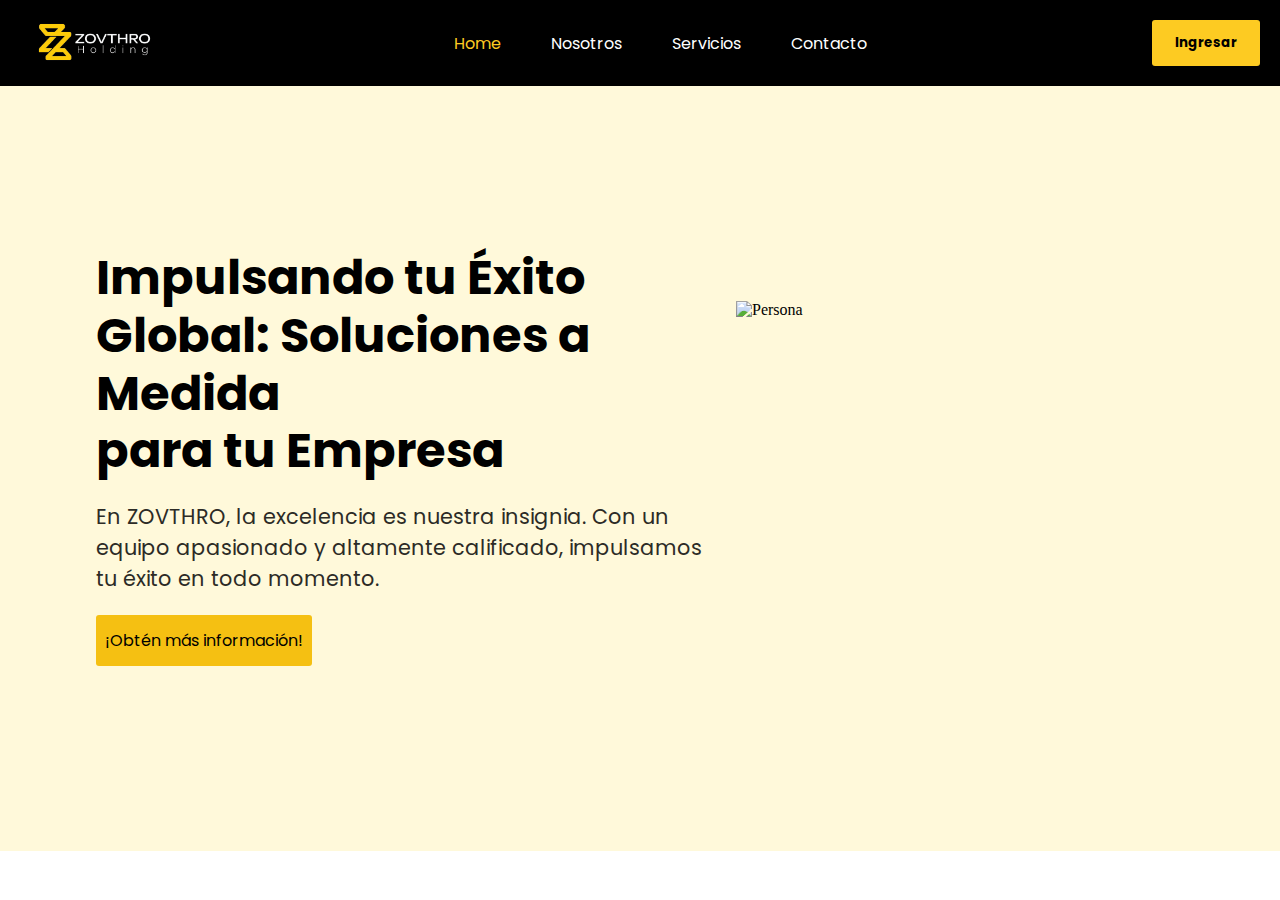
==== selectores/index.html @ 7d28279f "Front-end Zovthro" ====
<!DOCTYPE html>
<html lang="es">
<head>
    <meta charset="UTF-8">
    <meta name="viewport" content="width=device-width, initial-scale=1.0">

    <title>ZOVTHRO Holding</title>
    <link rel="stylesheet" href="styles.css">
    <link rel="preconnect" href="https://fonts.googleapis.com">
    <link rel="preconnect" href="https://fonts.gstatic.com" crossorigin>
    <link href="https://fonts.googleapis.com/css2?family=Poppins:wght@200;300;400;700&display=swap" rel="stylesheet">
</head>
<body>
    <header>
        <nav class="zovthro-nav poppins-regular">
            <img src="logos/Logo_Vf-02-removebg-preview.png" alt="ZOVTHRO Logo">
            <ul class="nav-menu">
                <li><a id="actual" href="#home">Home</a></li>
                <li><a href="#about">Nosotros</a></li>
                <li><a href="#services">Servicios</a></li>
                <li><a href="#contact">Contacto</a></li>
            </ul>
            <button class="ingresar poppins-bold">Ingresar</button>
        </nav>
    </header>
    <main>
        <section class="hero">
            <div class="principal">
                <h1 class="poppins-bold titulo">Impulsando tu Éxito Global: Soluciones a Medida <br> para tu Empresa<h1>
                <p class="poppins-regular parrafo">
                    En ZOVTHRO, la excelencia es nuestra insignia. Con un  <br> 
                    equipo apasionado y altamente calificado, impulsamos  <br>
                    tu éxito en todo momento.
                </p>
                <button class="poppins-regular informacion">¡Obtén más información!</button>
            </div>
            
            <img src="logos/imagen web home.png" alt="Persona" id="persona">
        
            
                <!-- Puedes incluir aquí los otros elementos gráficos decorativos -->
        </section>
    </main>
</body>
</html>
---- selectores/styles.css ----
.poppins-extralight {
    font-family: "Poppins", sans-serif;
    font-weight: 200;
    font-style: normal;
  }
  
.poppins-light {
    font-family: "Poppins", sans-serif;
    font-weight: 300;
    font-style: normal;
    font-size:medium;
  }
  
.poppins-bold {
    font-family: "Poppins", sans-serif;
    font-weight: 700;
    font-style: normal;
    font-size: normal;
  }

.poppins-regular {
    font-family: "Poppins", sans-serif;
    font-weight: 400;
    font-style: normal;
    font-size:medium;
  }

body {
    margin: 0;
    padding: 0;
}

#actual {
    color: #fdcb22  ;
}
.zovthro-nav {
    background-color: black;
}

.nav-menu {
    list-style: none;        
    padding: 0;              
    margin: 0;              
    display: flex;           
    gap: 20px;               
}

nav img {
    width: 12%;
    aspect-ratio: 500/154;
}

.nav-menu li {
    margin: 0;               
}

.nav-menu a {
    text-decoration: none;   
    color: #fff;             
    padding: 10px 15px;      
}

.ingresar {
    background-color: #fdcb22;
    border-radius: 3px;
    border:solid transparent;
    padding: 10px 20px;
    color: #000;               /* Color del texto en el botón */
    cursor: pointer; /* Alinea el botón hacia la derecha */
}

.principal {
    width: 50%;
}

#persona {
    width: 35%;
    aspect-ratio: 4801/3599;
}

nav {
    display: flex;
    align-items: center;       /* Centra verticalmente el contenido del nav */
    justify-content: space-between; /* Distribuye los elementos: menú a la izquierda, botón a la derecha */
    padding: 20px;
    background-color: #fff;    /* Ajusta según tu diseño */
}
/*#858171*/
.hero {
    display: flex;
    justify-content: center;
    align-items: center;
    height: 85vh;  
    background: rgb(255 249 218);  
}

.poppins-bold.titulo {
    margin: 0;
    font-size: 3em;
    line-height: 3.6rem;
}

.poppins-regular.parrafo {
    font-size: 1.3rem;
    color: #2c2b26;
}

.poppins-regular.informacion {
    background-color: rgb(245, 192, 18);
    border-radius: 3px;
    border: solid transparent;
    padding: 10px 6px;
}

/* Media Queries para Responsividad */
@media screen and (max-width: 768px) {
    /* Navegación en columnas */
    .nav-menu {
        flex-direction: column;
        gap: 10px;
        align-items: flex-start;
    }

    .ingresar {
        margin-top: 10px;
        align-self: flex-start;
    }

    .zovthro-nav {
        flex-direction: column;
    }

    .hero {
        flex-direction: column;
    }

    .poppins-bold.titulo {
        font-size: 2em;
        line-height: 2.5rem;
    }

    #persona {
        width: 60%;
    }

    .principal {
        width: 80%;
    }
}

@media screen and (max-width: 480px) {
    .poppins-bold.titulo {
        font-size: 1.8em;
        line-height: 2rem;
    }

    .principal {
        width: 90%;
    }

    .nav-menu a {
        padding: 5px 10px;
    }
}
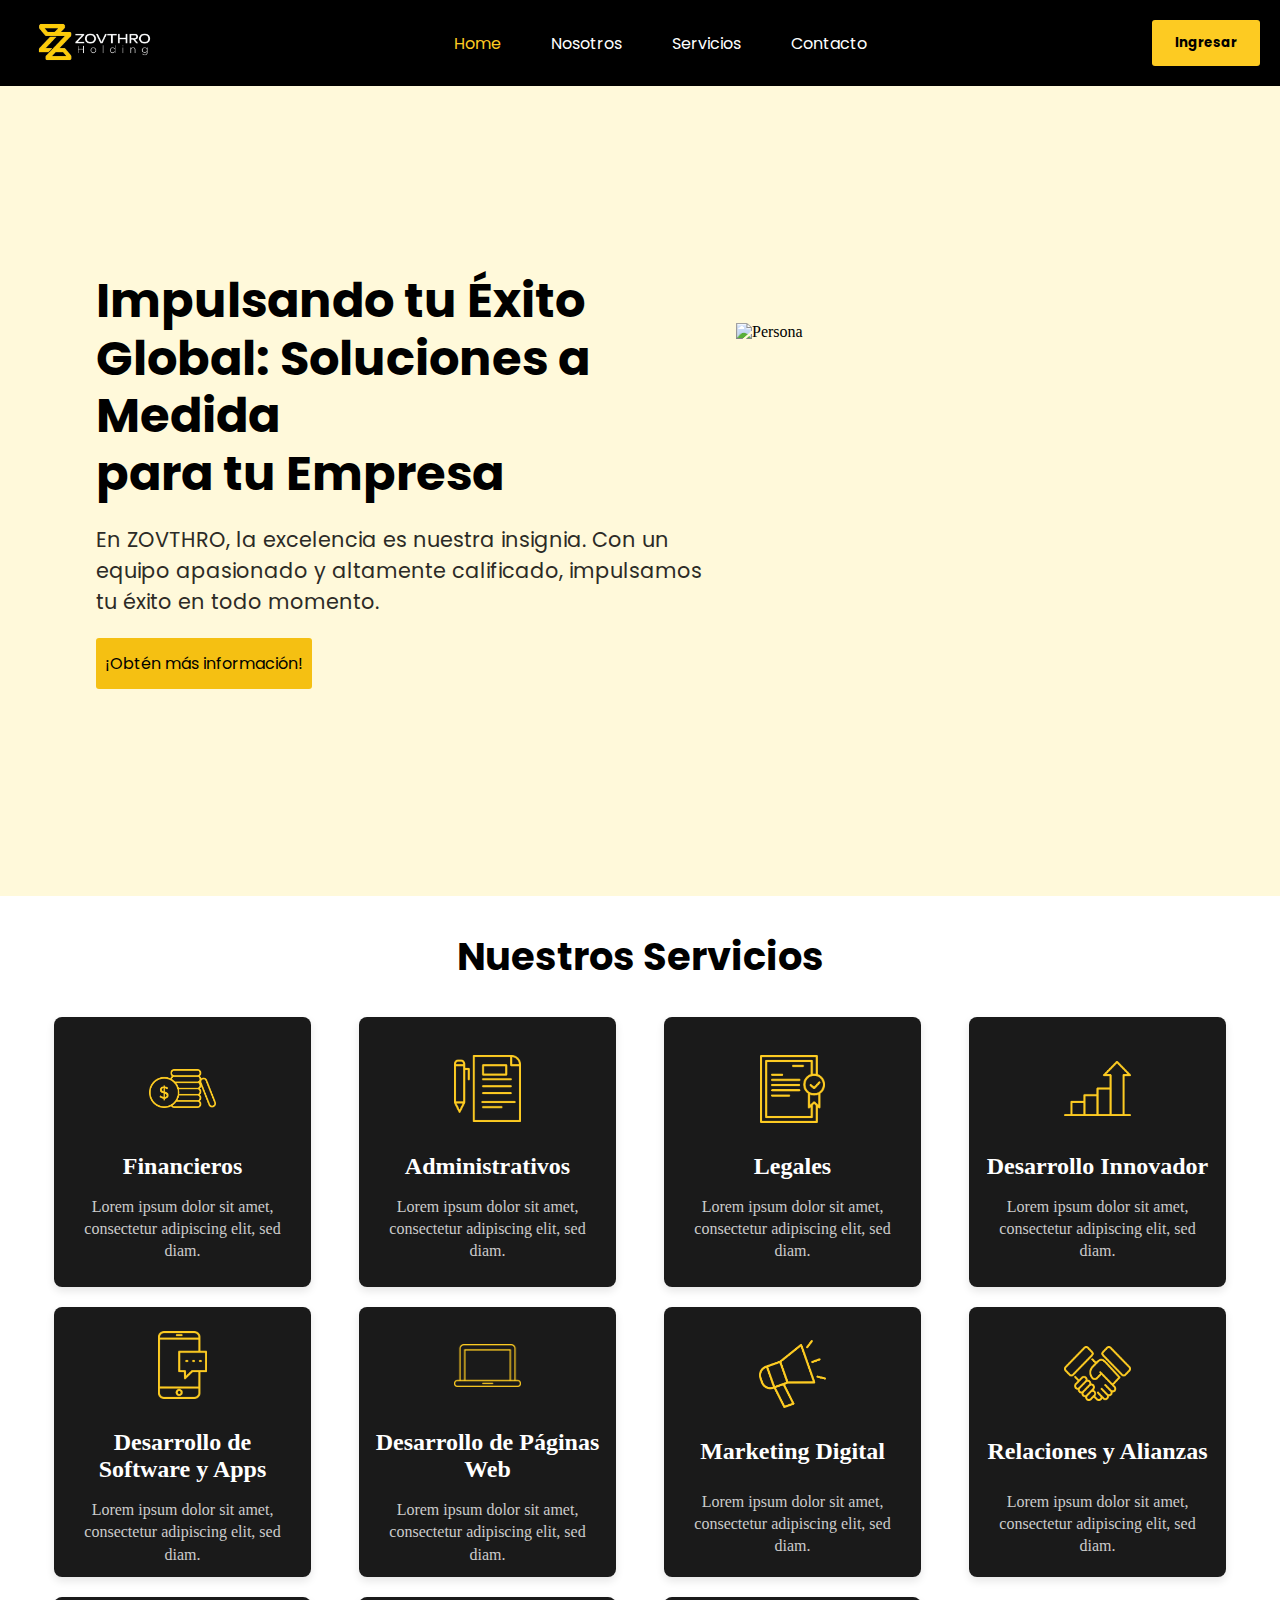
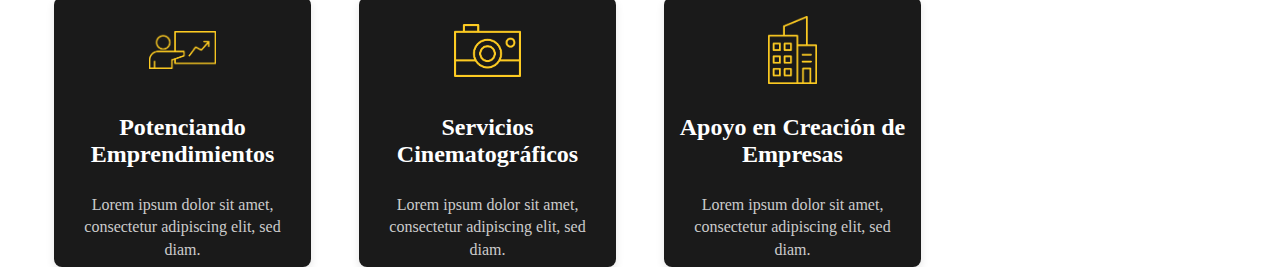
==== commit 5519dc4c: "Avance en el diseño de la segunda sección" ====
--- a/selectores/index.html
+++ b/selectores/index.html
@@ -23,7 +23,7 @@
             <button class="ingresar poppins-bold">Ingresar</button>
         </nav>
     </header>
-    <main>
+    <main class="main-content">
         <section class="hero">
             <div class="principal">
                 <h1 class="poppins-bold titulo">Impulsando tu Éxito Global: Soluciones a Medida <br> para tu Empresa<h1>
@@ -34,11 +34,80 @@
                 </p>
                 <button class="poppins-regular informacion">¡Obtén más información!</button>
             </div>
-            
             <img src="logos/imagen web home.png" alt="Persona" id="persona">
-        
-            
-                <!-- Puedes incluir aquí los otros elementos gráficos decorativos -->
+
+        </section>
+        <section class="services">
+            <h2 class="poppins-bold section-title">Nuestros Servicios</h2>
+            <div class="services-grid">
+                <div class="service-card">
+                    <img src="logos/Recurso-23.png" alt="Financieros" class="card-icon">
+                    <div>
+                        <h3>Financieros</h3>
+                        <p>Lorem ipsum dolor sit amet, consectetur adipiscing elit, sed diam.</p>
+                    </div>
+                </div>
+                <div class="service-card">
+                    <img src="logos/Recurso-22.png" alt="Administrativos">
+                    <div>
+                        <h3>Administrativos</h3>
+                        <p>Lorem ipsum dolor sit amet, consectetur adipiscing elit, sed diam.</p>
+                    </div>
+                </div>
+                <div class="service-card">
+                    <img src="logos/Recurso-21.png" alt="Legales">
+                    <div>
+                        <h3>Legales</h3>
+                        <p>Lorem ipsum dolor sit amet, consectetur adipiscing elit, sed diam.</p>
+                    </div>
+                </div>
+                <div class="service-card">
+                    <img src="logos/Recurso-20.png" alt="Desarrollo Innovador">
+                    <div>
+                        <h3>Desarrollo Innovador</h3>
+                        <p>Lorem ipsum dolor sit amet, consectetur adipiscing elit, sed diam.</p>
+                    </div>
+                </div>
+                <div class="service-card">
+                    <img src="logos/Recurso-19.png" alt="Desarrollo de Software">
+                    <div>
+                        <h3>Desarrollo de Software y Apps</h3>
+                        <p>Lorem ipsum dolor sit amet, consectetur adipiscing elit, sed diam.</p>
+                    </div>
+                </div>
+                <div class="service-card">
+                    <img src="logos/Recurso-18.png" alt="Desarrollo de Páginas Web">
+                    <div>
+                        <h3>Desarrollo de Páginas Web</h3>
+                        <p>Lorem ipsum dolor sit amet, consectetur adipiscing elit, sed diam.</p>
+                    </div>
+                </div>
+                <div class="service-card">
+                    <img src="logos/Recurso 14.png" alt="Marketing Digital">
+                    <h3>Marketing Digital</h3>
+                    <p>Lorem ipsum dolor sit amet, consectetur adipiscing elit, sed diam.</p>
+                </div>
+                <div class="service-card">
+                    <img src="logos/Recurso-17.png" alt="Relaciones y Alianzas">
+                    <h3>Relaciones y Alianzas</h3>
+                    <p>Lorem ipsum dolor sit amet, consectetur adipiscing elit, sed diam.</p>
+                </div>
+                <div class="service-card">
+                    <img src="logos/Recurso-16.png" alt="Potenciando Emprendimientos">
+                    <h3>Potenciando Emprendimientos</h3>
+                    <p>Lorem ipsum dolor sit amet, consectetur adipiscing elit, sed diam.</p>
+                </div>
+                <div class="service-card">
+                    <img src="logos/Recurso-15.png" alt="Servicios Cinematográficos">
+                    <h3>Servicios Cinematográficos</h3>
+                    <p>Lorem ipsum dolor sit amet, consectetur adipiscing elit, sed diam.</p>
+                </div>
+                <div class="service-card">
+                    <img src="logos/Recurso 13.png" alt="Apoyo en Creación de Empresas">
+                    <h3>Apoyo en Creación de Empresas</h3>
+                    <p>Lorem ipsum dolor sit amet, consectetur adipiscing elit, sed diam.</p>
+                </div>
+            </div>
         </section>
     </main>
 </body>
--- a/selectores/styles.css
+++ b/selectores/styles.css
@@ -28,14 +28,16 @@
 body {
     margin: 0;
     padding: 0;
+    display: flex;
+    flex-direction: column;
+    min-height: 100vh;
 }
 
 #actual {
     color: #fdcb22  ;
 }
-.zovthro-nav {
-    background-color: black;
-}
+
+/* ------------------------- BARRA DE NAVEGACIÓN ---------------------------*/
 
 .nav-menu {
     list-style: none;        
@@ -45,6 +47,14 @@
     gap: 20px;               
 }
 
+nav {
+    display: flex;
+    align-items: center;       
+    justify-content: space-between;
+    padding: 20px;
+    background-color: #000000;
+}
+
 nav img {
     width: 12%;
     aspect-ratio: 500/154;
@@ -65,9 +75,12 @@
     border-radius: 3px;
     border:solid transparent;
     padding: 10px 20px;
-    color: #000;               /* Color del texto en el botón */
-    cursor: pointer; /* Alinea el botón hacia la derecha */
-}
+    color: #000;      
+    cursor: pointer; 
+}
+
+
+/* ------------------------------- PRIMERA SECCIÓN -------------------------------*/
 
 .principal {
     width: 50%;
@@ -78,20 +91,19 @@
     aspect-ratio: 4801/3599;
 }
 
-nav {
-    display: flex;
-    align-items: center;       /* Centra verticalmente el contenido del nav */
-    justify-content: space-between; /* Distribuye los elementos: menú a la izquierda, botón a la derecha */
-    padding: 20px;
-    background-color: #fff;    /* Ajusta según tu diseño */
-}
-/*#858171*/
+.main-content {
+    flex: 1 0 auto;/* El contenido principal ocupa el resto del espacio disponible */
+    display: flex;
+    flex-direction: column;
+    justify-content: flex-start;
+}
+
 .hero {
     display: flex;
     justify-content: center;
     align-items: center;
-    height: 85vh;  
-    background: rgb(255 249 218);  
+    height: 90vh;
+    background: rgb(255 249 218);
 }
 
 .poppins-bold.titulo {
@@ -110,6 +122,61 @@
     border-radius: 3px;
     border: solid transparent;
     padding: 10px 6px;
+}
+
+
+/* --------------------------------------- SEGUNDA SECCIÓN --------------------------------*/
+
+.section-title {
+    font-size: 2.4em;
+    text-align: center;
+}
+
+.services-grid {
+    display: grid;
+    grid-template-columns: repeat(auto-fill, minmax(260px, 1fr));
+    gap: 20px;
+    justify-content: center;
+    justify-items: center;
+    margin: 0 auto;
+    max-width: 1200px;
+    padding: 0 20px;
+}
+
+.service-card {
+    display: flex;
+    flex-direction: column;
+    justify-content: center;
+    align-items: center;
+    background-color: #1a1a1a;
+    color: #fff;
+    text-align: center;
+    border-radius: 8px;
+    box-shadow: 0 4px 8px rgba(0, 0, 0, 0.1);
+    box-sizing: border-box;
+    height: 270px; /* Tamaño mínimo fijo para todas las tarjetas */
+    width: 90%;
+    padding: 15px;
+}
+
+.service-card img{
+    width: 30%;
+    aspect-ratio: 1/1;
+    object-fit: contain;
+    margin: 30px 0;
+}
+
+.service-card h3 {
+    font-size: 1.5em;
+    margin-bottom: 10px;
+    color: #fff;
+    margin-top: 0;
+}
+
+.service-card p {
+    font-size: 1em;
+    line-height: 1.4em;
+    color: #ccc;
 }
 
 /* Media Queries para Responsividad */
